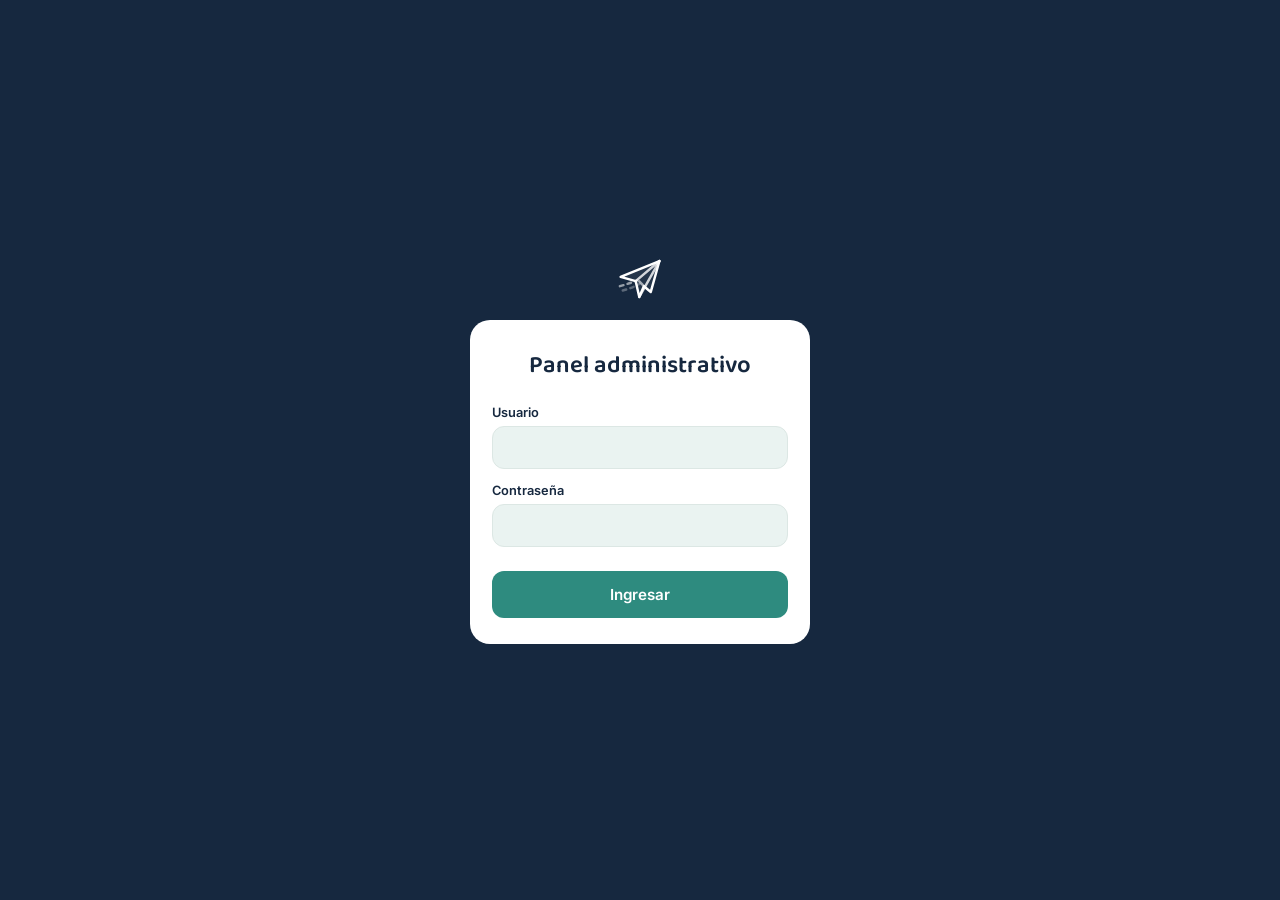
==== admin-login.html @ d1c7b5f1 "nuevos archivos" ====
<!DOCTYPE html>
<html lang="es">
<head>
<meta charset="UTF-8">
<meta name="viewport" content="width=device-width, initial-scale=1, viewport-fit=cover">
<title>Vuelo Creativo — Acceso</title>
<meta name="robots" content="noindex, nofollow">
<link rel="preconnect" href="https://fonts.googleapis.com">
<link href="https://fonts.googleapis.com/css2?family=Baloo+2:wght@500;600;700&family=Inter:wght@400;500;600;700&display=swap" rel="stylesheet">
<link rel="stylesheet" href="css/variables.css">
<link rel="stylesheet" href="css/base.css">
<link rel="stylesheet" href="css/componentes.css">
<link rel="stylesheet" href="css/admin.css">
</head>
<body>

<div class="login-admin-wrap">
  <div class="login-admin-icono" id="login-icono"></div>
  <div class="login-admin-card">
    <h2 class="login-admin-titulo">Panel administrativo</h2>
    <form onsubmit="intentarLogin(event)">
      <div class="campo">
        <label>Usuario</label>
        <input type="text" id="admin-usuario" required autocomplete="off">
      </div>
      <div class="campo">
        <label>Contraseña</label>
        <input type="password" id="admin-clave" required>
      </div>
      <p id="login-error">Usuario o contraseña incorrectos</p>
      <button type="submit" class="btn-primario" style="margin-top:10px;">Ingresar</button>
    </form>
  </div>
</div>

<script src="js/utils/helpers.js"></script>
<script src="js/components/icono-marca.js"></script>
<script src="js/data/admin-config.js"></script>
<script src="js/modules/admin-auth.js"></script>
<script>
  document.getElementById("login-icono").innerHTML = iconoAvionVC({ tamano: 46, color: "#FFFFFF", conEstela: true });
</script>
</body>
</html>
---- css/variables.css ----
/* ===== VUELO CREATIVO — Variables de marca (v2) ===== */
:root {
  /* Paleta: azul marino + verde + blanco */
  --color-bg: #F6FAF9;
  --color-bg-alt: #EAF3F1;
  --color-surface: #FFFFFF;
  --color-text: #14263D;
  --color-text-soft: #6B7C8C;
  --color-border: #DCE7E4;

  /* Marino (identidad / headers) */
  --color-marino: #16283F;
  --color-marino-suave: #2C4460;

  /* Color fuerte reservado SOLO para el dato crítico (precio/total) */
  --color-acento: #2E8B7F;
  --color-acento-suave: #6FBDAF;

  /* Estados */
  --color-exito: #2E8B7F;
  --color-alerta: #D9A441;
  --color-error: #C6693B;

  /* Modo oscuro */
  --dark-bg: #0F1C2E;
  --dark-bg-alt: #16283F;
  --dark-surface: #1C3049;
  --dark-text: #EAF3F1;
  --dark-text-soft: #9BB0C2;
  --dark-border: #29405C;

  /* Tipografía — amigable y dinámica */
  --font-logo: 'Baloo 2', 'Quicksand', sans-serif;
  --font-titulos: 'Baloo 2', sans-serif;
  --font-texto: 'Inter', sans-serif;

  /* Layout */
  --marco-max-width: 430px;
  --radio: 20px;
  --radio-sm: 12px;
  --sombra: 0 6px 24px rgba(20, 38, 61, 0.08);

  /* Animación */
  --ease-avion: cubic-bezier(0.34, 1.56, 0.64, 1);
  --dur-rapida: 180ms;
  --dur-media: 350ms;
}

[data-theme="dark"] {
  --color-bg: var(--dark-bg);
  --color-bg-alt: var(--dark-bg-alt);
  --color-surface: var(--dark-surface);
  --color-text: var(--dark-text);
  --color-text-soft: var(--dark-text-soft);
  --color-border: var(--dark-border);
}
---- css/base.css ----
* { box-sizing: border-box; margin: 0; padding: 0; }

html, body {
  height: 100%;
  background: var(--color-bg-alt);
  font-family: var(--font-texto);
  color: var(--color-text);
  -webkit-tap-highlight-color: transparent;
  transition: background 0.3s, color 0.3s;
}

/* Marco tipo teléfono, centrado */
#app-frame {
  max-width: var(--marco-max-width);
  margin: 0 auto;
  min-height: 100vh;
  background: var(--color-bg);
  position: relative;
  display: flex;
  flex-direction: column;
  overflow-x: hidden;
  box-shadow: var(--sombra);
}

.logo-texto {
  font-family: var(--font-logo);
  font-weight: 600;
  letter-spacing: 0.02em;
  color: var(--color-text);
}

h1, h2, h3, .titulo {
  font-family: var(--font-titulos);
  font-weight: 600;
  color: var(--color-text);
}

.dato-critico {
  color: var(--color-acento);
  font-weight: 700;
}

button {
  font-family: var(--font-texto);
  border: none;
  cursor: pointer;
  background: none;
}

/* Contenido scrollable entre header y nav inferior */
#app-content {
  flex: 1;
  overflow-y: auto;
  padding-bottom: 84px; /* espacio para nav inferior */
  -webkit-overflow-scrolling: touch;
}

/* Header fijo */
#app-header {
  position: sticky;
  top: 0;
  z-index: 20;
  background: var(--color-bg);
  border-bottom: 1px solid var(--color-border);
  padding: 14px 18px;
  display: flex;
  align-items: center;
  justify-content: space-between;
}

/* Barra de acción fija (ej. "Agregar al carrito") */
.barra-accion {
  position: fixed;
  bottom: 70px;
  left: 50%;
  transform: translateX(-50%);
  width: 100%;
  max-width: var(--marco-max-width);
  padding: 12px 18px;
  background: var(--color-surface);
  border-top: 1px solid var(--color-border);
  z-index: 15;
}

::-webkit-scrollbar { width: 0; height: 0; }
---- css/componentes.css ----
/* ===== HEADER ===== */
.titulo-header {
  font-size: 1.05rem;
  flex: 1;
  text-align: center;
}
#btn-volver, .logo-mini {
  color: var(--color-text);
  width: 26px;
}
.header-extra { width: 26px; text-align: right; }

/* ===== NAV INFERIOR con indicador líquido ===== */
#bottom-nav {
  position: fixed;
  bottom: 0;
  left: 50%;
  transform: translateX(-50%);
  width: 100%;
  max-width: var(--marco-max-width);
  height: 74px;
  background: var(--color-marino);
  display: flex;
  z-index: 30;
  border-radius: 22px 22px 0 0;
  box-shadow: 0 -6px 20px rgba(20,38,61,0.18);
}
.nav-indicador {
  position: absolute;
  top: 10px; left: 0;
  width: 25%; height: 40px;
  z-index: 0;
}
.nav-indicador::after {
  content: "";
  display: block;
  width: 54px; height: 40px;
  margin: 0 auto;
  background: var(--color-acento);
  border-radius: 14px;
  transition: all var(--dur-media) var(--ease-avion);
}
.nav-item {
  flex: 1;
  display: flex;
  flex-direction: column;
  align-items: center;
  justify-content: center;
  gap: 4px;
  text-decoration: none;
  color: #7C90A8;
  font-size: 0.68rem;
  font-weight: 500;
  z-index: 1;
  transition: color var(--dur-rapida), transform var(--dur-rapida);
}
.nav-item.activa {
  color: #FFFFFF;
  transform: translateY(-2px);
}

/* ===== BOTONES ===== */
.btn-primario {
  width: 100%;
  padding: 14px;
  border-radius: var(--radio-sm);
  background: var(--color-acento);
  color: #fff;
  font-weight: 600;
  font-size: 0.95rem;
  transition: transform var(--dur-rapida);
}
.btn-primario:active { transform: scale(0.97); }

.btn-secundario {
  width: 100%;
  padding: 14px;
  border-radius: var(--radio-sm);
  background: var(--color-bg-alt);
  color: var(--color-text);
  font-weight: 600;
  border: 1px solid var(--color-border);
}

/* ===== MODAL TIPO SHEET (desliza desde abajo) ===== */
.sheet-overlay {
  position: fixed; inset: 0;
  background: rgba(0,0,0,0.35);
  z-index: 50;
  opacity: 0;
  pointer-events: none;
  transition: opacity var(--dur-media);
}
.sheet-overlay.abierto { opacity: 1; pointer-events: all; }

.sheet {
  position: fixed;
  bottom: 0; left: 50%;
  transform: translate(-50%, 100%);
  width: 100%;
  max-width: var(--marco-max-width);
  max-height: 85vh;
  background: var(--color-surface);
  border-radius: 24px 24px 0 0;
  padding: 20px 18px 30px;
  z-index: 51;
  transition: transform var(--dur-media) var(--ease-avion);
  overflow-y: auto;
}
.sheet.abierto { transform: translate(-50%, 0); }
.sheet-handle {
  width: 40px; height: 4px;
  background: var(--color-border);
  border-radius: 4px;
  margin: 0 auto 16px;
}

/* ===== TARJETA DE OPCIÓN (Inicio) ===== */
.tarjeta-opcion {
  display: block;
  background: var(--color-surface);
  border: 1px solid var(--color-border);
  border-radius: var(--radio);
  padding: 18px;
  margin-bottom: 14px;
  text-decoration: none;
  color: var(--color-text);
  transition: transform var(--dur-rapida);
}
.tarjeta-opcion:active { transform: scale(0.98); }
.tarjeta-opcion h3 { font-size: 1rem; margin-bottom: 4px; }

/* ===== MASCOTA GUÍA ===== */
.mascota-avion {
  position: fixed;
  bottom: 94px; right: 16px;
  width: 48px; height: 48px;
  border-radius: 50%;
  background: linear-gradient(145deg, var(--color-acento), var(--color-marino-suave));
  color: #fff;
  display: flex; align-items: center; justify-content: center;
  box-shadow: var(--sombra);
  z-index: 40;
  animation: flotar 3s ease-in-out infinite;
}
.mascota-burbuja {
  position: fixed;
  bottom: 142px; right: 16px;
  max-width: 190px;
  background: var(--color-surface);
  border: 1px solid var(--color-border);
  border-radius: var(--radio-sm);
  padding: 10px 12px;
  font-size: 0.78rem;
  box-shadow: var(--sombra);
  z-index: 40;
  opacity: 0;
  transform: translateY(8px) scale(0.95);
  pointer-events: none;
  transition: all var(--dur-media);
  display: flex;
  align-items: flex-start;
  gap: 6px;
}
.mascota-burbuja.visible {
  opacity: 1;
  transform: translateY(0) scale(1);
  pointer-events: all;
}
#mascota-cerrar {
  color: var(--color-text-soft);
  font-size: 1rem;
  line-height: 1;
}

@keyframes flotar {
  0%, 100% { transform: translateY(0); }
  50% { transform: translateY(-5px); }
}
---- css/admin.css ----
/* ===== LOGIN ADMIN ===== */
.campo { margin-bottom: 14px; }
.campo label {
  display: block;
  font-size: 0.8rem;
  font-weight: 600;
  color: var(--color-marino);
  margin-bottom: 6px;
}
.campo input {
  width: 100%;
  padding: 12px 14px;
  border-radius: var(--radio-sm);
  border: 1px solid var(--color-border);
  background: var(--color-bg-alt);
  font-family: var(--font-texto);
  font-size: 0.9rem;
  color: var(--color-text);
}
.campo input:focus { outline: 2px solid var(--color-acento-suave); }
.login-admin-wrap {
  min-height: 100vh;
  display: flex;
  flex-direction: column;
  align-items: center;
  justify-content: center;
  padding: 30px;
  background: var(--color-marino);
}
.login-admin-icono { margin-bottom: 14px; }
.login-admin-card {
  width: 100%;
  max-width: 340px;
  background: var(--color-surface);
  border-radius: var(--radio);
  padding: 26px 22px;
}
.login-admin-titulo {
  text-align: center;
  color: var(--color-marino);
  margin-bottom: 20px;
}
#login-error {
  display: none;
  color: var(--color-error);
  font-size: 0.8rem;
  margin-top: 6px;
  text-align: center;
}

/* ===== DASHBOARD ADMIN ===== */
.admin-topbar {
  background: var(--color-marino);
  color: #fff;
  padding: 16px 18px;
  display: flex;
  align-items: center;
  justify-content: space-between;
}
.admin-topbar h1 { font-size: 1.05rem; color: #fff; }
.btn-logout {
  color: #9BB0C2;
  font-size: 0.78rem;
}

.admin-tabs {
  display: flex;
  gap: 6px;
  padding: 14px 16px 4px;
  overflow-x: auto;
}
.admin-tab {
  flex-shrink: 0;
  padding: 8px 14px;
  border-radius: 20px;
  font-size: 0.78rem;
  font-weight: 600;
  background: var(--color-bg-alt);
  color: var(--color-text-soft);
  border: 1px solid var(--color-border);
}
.admin-tab.activo {
  background: var(--color-acento);
  color: #fff;
  border-color: var(--color-acento);
}

.admin-lista { padding: 12px 16px 30px; }

.tarjeta-pedido {
  background: var(--color-surface);
  border: 1px solid var(--color-border);
  border-radius: var(--radio-sm);
  padding: 16px;
  margin-bottom: 12px;
  animation: aparecer 0.35s ease both;
}
@keyframes aparecer {
  from { opacity: 0; transform: translateY(6px); }
  to { opacity: 1; transform: translateY(0); }
}
.tarjeta-pedido-header {
  display: flex;
  justify-content: space-between;
  align-items: flex-start;
  margin-bottom: 8px;
}
.tarjeta-pedido-codigo {
  font-family: var(--font-titulos);
  font-weight: 600;
  color: var(--color-marino);
}
.badge-estado {
  font-size: 0.68rem;
  font-weight: 700;
  padding: 3px 10px;
  border-radius: 20px;
  text-transform: uppercase;
  letter-spacing: 0.02em;
}
.badge-confirmado { background: #FCE9CC; color: #8A5A15; }
.badge-en_proceso { background: #D8E8F5; color: #2A5F8A; }
.badge-elaboracion { background: #E3DCF5; color: #5B3F9C; }
.badge-control_calidad { background: #FCE0D8; color: #A4472C; }
.badge-listo { background: #D6EDE4; color: #1F7A5C; }

.tarjeta-pedido-fila {
  display: flex;
  justify-content: space-between;
  font-size: 0.82rem;
  padding: 4px 0;
  color: var(--color-text-soft);
}
.tarjeta-pedido-fila strong { color: var(--color-text); }

.tarjeta-pedido-acciones {
  display: flex;
  gap: 8px;
  margin-top: 12px;
}
.tarjeta-pedido-acciones select {
  flex: 1;
  padding: 9px;
  border-radius: 10px;
  border: 1px solid var(--color-border);
  font-size: 0.78rem;
  background: var(--color-bg-alt);
}
.btn-wsp-mini {
  padding: 9px 12px;
  border-radius: 10px;
  background: #2E8B7F;
  color: #fff;
  font-size: 0.78rem;
  font-weight: 600;
  display: flex; align-items: center; gap: 5px;
}

.acceso-ventas {
  margin: 0 16px 16px;
  display: block;
  background: var(--color-marino);
  color: #fff;
  border-radius: var(--radio-sm);
  padding: 14px;
  text-align: center;
  font-weight: 600;
  text-decoration: none;
  font-size: 0.9rem;
}

.estado-vacio {
  text-align: center;
  padding: 40px 20px;
  color: var(--color-text-soft);
  font-size: 0.85rem;
}
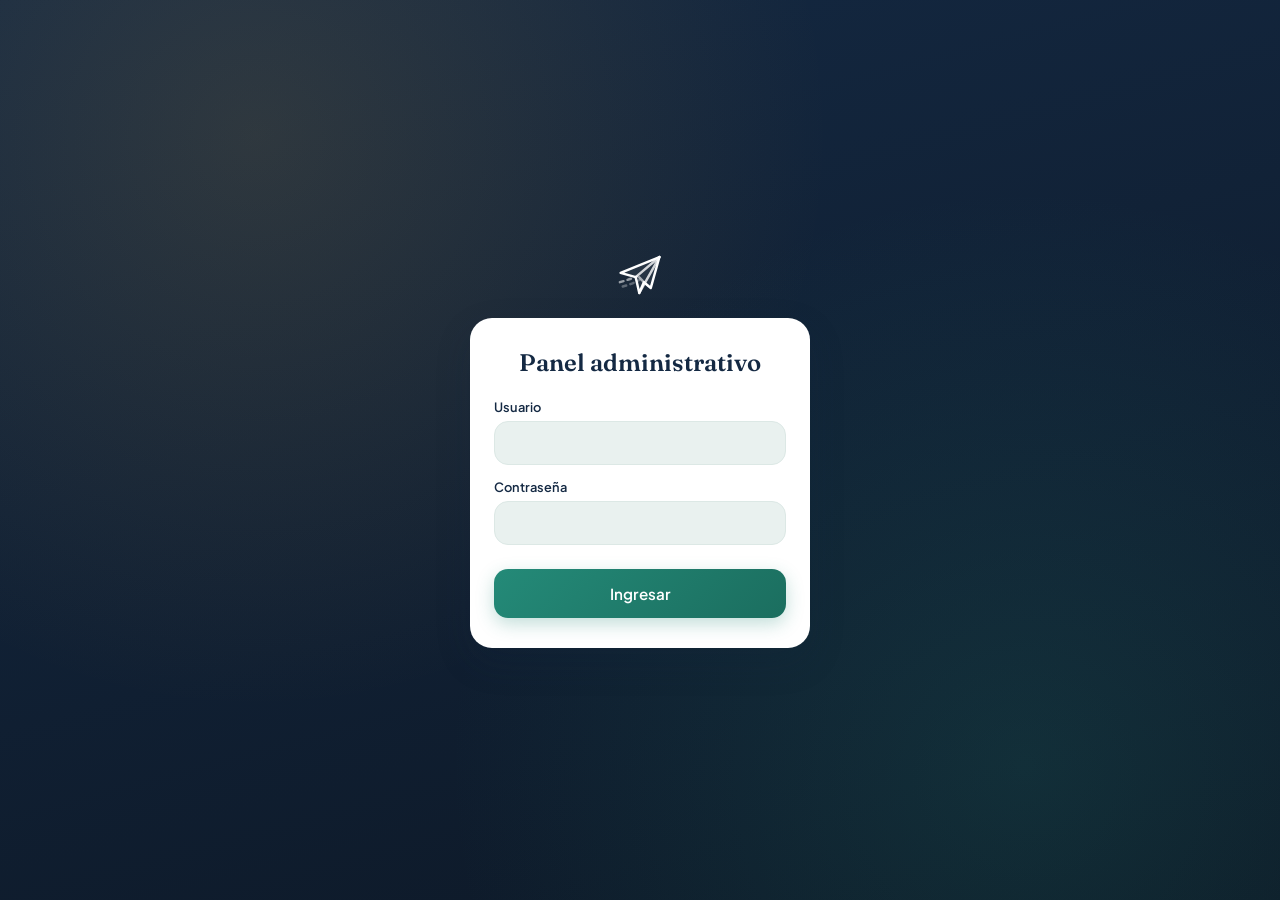
==== commit 448d2777: "nueva estética" ====
--- a/admin-login.html
+++ b/admin-login.html
@@ -6,7 +6,7 @@
 <title>Vuelo Creativo — Acceso</title>
 <meta name="robots" content="noindex, nofollow">
 <link rel="preconnect" href="https://fonts.googleapis.com">
-<link href="https://fonts.googleapis.com/css2?family=Baloo+2:wght@500;600;700&family=Inter:wght@400;500;600;700&display=swap" rel="stylesheet">
+<link href="https://fonts.googleapis.com/css2?family=Fraunces:opsz,wght@9..144,500;9..144,600;9..144,700&family=Plus+Jakarta+Sans:wght@400;500;600;700;800&display=swap" rel="stylesheet">
 <link rel="stylesheet" href="css/variables.css">
 <link rel="stylesheet" href="css/base.css">
 <link rel="stylesheet" href="css/componentes.css">
--- a/css/variables.css
+++ b/css/variables.css
@@ -1,44 +1,51 @@
-/* ===== VUELO CREATIVO — Variables de marca (v2) ===== */
+/* ===== VUELO CREATIVO — Variables de marca (v3) ===== */
 :root {
-  /* Paleta: azul marino + verde + blanco */
-  --color-bg: #F6FAF9;
-  --color-bg-alt: #EAF3F1;
+  /* Paleta: azul marino + verde + blanco, con acento cálido decorativo */
+  --color-bg: #F5F9F8;
+  --color-bg-alt: #E9F1EF;
   --color-surface: #FFFFFF;
   --color-text: #14263D;
-  --color-text-soft: #6B7C8C;
-  --color-border: #DCE7E4;
+  --color-text-soft: #66798C;
+  --color-border: #DCE8E5;
 
   /* Marino (identidad / headers) */
-  --color-marino: #16283F;
-  --color-marino-suave: #2C4460;
+  --color-marino: #142943;
+  --color-marino-2: #1E3A5C;
+  --color-marino-suave: #2C4763;
 
-  /* Color fuerte reservado SOLO para el dato crítico (precio/total) */
-  --color-acento: #2E8B7F;
+  /* Verde — dato crítico (precio/total) */
+  --color-acento: #248A78;
+  --color-acento-2: #1B6E5F;
   --color-acento-suave: #6FBDAF;
 
+  /* Dorado cálido — SOLO decorativo (detalles, no precios) */
+  --color-dorado: #D9A441;
+  --color-dorado-suave: #F0D9A8;
+
   /* Estados */
-  --color-exito: #2E8B7F;
+  --color-exito: #248A78;
   --color-alerta: #D9A441;
-  --color-error: #C6693B;
+  --color-error: #C0563C;
 
   /* Modo oscuro */
-  --dark-bg: #0F1C2E;
-  --dark-bg-alt: #16283F;
-  --dark-surface: #1C3049;
+  --dark-bg: #0D1826;
+  --dark-bg-alt: #142943;
+  --dark-surface: #182E48;
   --dark-text: #EAF3F1;
-  --dark-text-soft: #9BB0C2;
-  --dark-border: #29405C;
+  --dark-text-soft: #93A9BE;
+  --dark-border: #24405C;
 
-  /* Tipografía — amigable y dinámica */
-  --font-logo: 'Baloo 2', 'Quicksand', sans-serif;
-  --font-titulos: 'Baloo 2', sans-serif;
-  --font-texto: 'Inter', sans-serif;
+  /* Tipografía — con personalidad propia */
+  --font-logo: 'Fraunces', serif;
+  --font-titulos: 'Fraunces', serif;
+  --font-texto: 'Plus Jakarta Sans', sans-serif;
 
   /* Layout */
   --marco-max-width: 430px;
-  --radio: 20px;
-  --radio-sm: 12px;
-  --sombra: 0 6px 24px rgba(20, 38, 61, 0.08);
+  --radio: 22px;
+  --radio-sm: 14px;
+  --sombra: 0 8px 28px rgba(20, 38, 61, 0.10);
+  --sombra-fuerte: 0 14px 36px rgba(20, 38, 61, 0.16);
 
   /* Animación */
   --ease-avion: cubic-bezier(0.34, 1.56, 0.64, 1);
--- a/css/base.css
+++ b/css/base.css
@@ -53,6 +53,11 @@
   overflow-y: auto;
   padding-bottom: 84px; /* espacio para nav inferior */
   -webkit-overflow-scrolling: touch;
+  animation: contenido-entra 0.4s ease both;
+}
+@keyframes contenido-entra {
+  from { opacity: 0; transform: translateY(10px); }
+  to { opacity: 1; transform: translateY(0); }
 }
 
 /* Header fijo */
--- a/css/componentes.css
+++ b/css/componentes.css
@@ -1,12 +1,20 @@
 /* ===== HEADER ===== */
 .titulo-header {
-  font-size: 1.05rem;
+  font-family: var(--font-titulos);
+  font-weight: 600;
+  font-size: 1.12rem;
   flex: 1;
   text-align: center;
 }
 #btn-volver, .logo-mini {
   color: var(--color-text);
   width: 26px;
+  border: none;
+  background: transparent;
+  padding: 0;
+  cursor: pointer;
+  display: flex;
+  align-items: center;
 }
 .header-extra { width: 26px; text-align: right; }
 
@@ -62,25 +70,28 @@
 /* ===== BOTONES ===== */
 .btn-primario {
   width: 100%;
-  padding: 14px;
+  padding: 15px;
   border-radius: var(--radio-sm);
-  background: var(--color-acento);
+  background: linear-gradient(135deg, var(--color-acento), var(--color-acento-2));
   color: #fff;
   font-weight: 600;
   font-size: 0.95rem;
-  transition: transform var(--dur-rapida);
-}
-.btn-primario:active { transform: scale(0.97); }
+  box-shadow: 0 6px 18px rgba(36,138,120,0.28);
+  transition: transform var(--dur-rapida), box-shadow var(--dur-rapida);
+}
+.btn-primario:active { transform: scale(0.97); box-shadow: 0 3px 10px rgba(36,138,120,0.24); }
 
 .btn-secundario {
   width: 100%;
-  padding: 14px;
+  padding: 15px;
   border-radius: var(--radio-sm);
   background: var(--color-bg-alt);
-  color: var(--color-text);
+  color: var(--color-marino);
   font-weight: 600;
-  border: 1px solid var(--color-border);
-}
+  border: 1.5px solid var(--color-border);
+  transition: transform var(--dur-rapida);
+}
+.btn-secundario:active { transform: scale(0.97); }
 
 /* ===== MODAL TIPO SHEET (desliza desde abajo) ===== */
 .sheet-overlay {
@@ -121,14 +132,27 @@
   background: var(--color-surface);
   border: 1px solid var(--color-border);
   border-radius: var(--radio);
-  padding: 18px;
+  padding: 20px;
   margin-bottom: 14px;
   text-decoration: none;
   color: var(--color-text);
-  transition: transform var(--dur-rapida);
-}
-.tarjeta-opcion:active { transform: scale(0.98); }
-.tarjeta-opcion h3 { font-size: 1rem; margin-bottom: 4px; }
+  box-shadow: var(--sombra);
+  transition: transform var(--dur-rapida), box-shadow var(--dur-rapida);
+  position: relative;
+  overflow: hidden;
+}
+.tarjeta-opcion::before {
+  content: "";
+  position: absolute;
+  top: 0; right: 0;
+  width: 80px; height: 80px;
+  background: radial-gradient(circle, var(--color-bg-alt), transparent 70%);
+  border-radius: 50%;
+  transform: translate(20px, -20px);
+}
+.tarjeta-opcion:active { transform: scale(0.98); box-shadow: var(--sombra); }
+.tarjeta-opcion h3 { font-family: var(--font-titulos); font-size: 1.1rem; margin-bottom: 5px; color: var(--color-marino); position: relative; }
+.tarjeta-opcion p { position: relative; }
 
 /* ===== MASCOTA GUÍA ===== */
 .mascota-avion {
--- a/css/admin.css
+++ b/css/admin.css
@@ -18,6 +18,7 @@
   color: var(--color-text);
 }
 .campo input:focus { outline: 2px solid var(--color-acento-suave); }
+
 .login-admin-wrap {
   min-height: 100vh;
   display: flex;
@@ -25,20 +26,25 @@
   align-items: center;
   justify-content: center;
   padding: 30px;
-  background: var(--color-marino);
-}
-.login-admin-icono { margin-bottom: 14px; }
+  background:
+    radial-gradient(circle at 20% 15%, rgba(217,164,65,0.14), transparent 45%),
+    radial-gradient(circle at 80% 85%, rgba(36,138,120,0.18), transparent 45%),
+    linear-gradient(165deg, var(--color-marino) 0%, #0D1826 100%);
+}
+.login-admin-icono { margin-bottom: 16px; }
 .login-admin-card {
   width: 100%;
   max-width: 340px;
   background: var(--color-surface);
   border-radius: var(--radio);
-  padding: 26px 22px;
+  padding: 30px 24px;
+  box-shadow: var(--sombra-fuerte);
 }
 .login-admin-titulo {
   text-align: center;
+  font-family: var(--font-titulos);
   color: var(--color-marino);
-  margin-bottom: 20px;
+  margin-bottom: 22px;
 }
 #login-error {
   display: none;
@@ -50,23 +56,47 @@
 
 /* ===== DASHBOARD ADMIN ===== */
 .admin-topbar {
-  background: var(--color-marino);
-  color: #fff;
-  padding: 16px 18px;
+  background: linear-gradient(120deg, var(--color-marino) 0%, var(--color-marino-2) 100%);
+  color: #fff;
+  padding: 18px 18px;
   display: flex;
   align-items: center;
   justify-content: space-between;
 }
-.admin-topbar h1 { font-size: 1.05rem; color: #fff; }
+.admin-topbar h1 { font-family: var(--font-titulos); font-size: 1.1rem; color: #fff; }
 .btn-logout {
-  color: #9BB0C2;
-  font-size: 0.78rem;
-}
+  color: #93A9BE;
+  font-size: 0.78rem;
+  font-weight: 600;
+}
+
+/* Stats rápidas */
+.admin-stats {
+  display: grid;
+  grid-template-columns: repeat(3, 1fr);
+  gap: 8px;
+  padding: 16px;
+}
+.stat-card {
+  background: var(--color-surface);
+  border: 1px solid var(--color-border);
+  border-radius: var(--radio-sm);
+  padding: 12px 10px;
+  text-align: center;
+  box-shadow: var(--sombra);
+}
+.stat-card strong {
+  display: block;
+  font-family: var(--font-titulos);
+  font-size: 1.3rem;
+  color: var(--color-acento);
+}
+.stat-card span { font-size: 0.65rem; color: var(--color-text-soft); font-weight: 500; }
 
 .admin-tabs {
   display: flex;
   gap: 6px;
-  padding: 14px 16px 4px;
+  padding: 4px 16px 8px;
   overflow-x: auto;
 }
 .admin-tab {
@@ -78,11 +108,13 @@
   background: var(--color-bg-alt);
   color: var(--color-text-soft);
   border: 1px solid var(--color-border);
+  transition: all var(--dur-rapida);
 }
 .admin-tab.activo {
-  background: var(--color-acento);
-  color: #fff;
-  border-color: var(--color-acento);
+  background: linear-gradient(135deg, var(--color-acento), var(--color-acento-2));
+  color: #fff;
+  border-color: transparent;
+  box-shadow: 0 4px 12px rgba(36,138,120,0.3);
 }
 
 .admin-lista { padding: 12px 16px 30px; }
@@ -90,11 +122,21 @@
 .tarjeta-pedido {
   background: var(--color-surface);
   border: 1px solid var(--color-border);
+  border-left: 4px solid var(--color-border);
   border-radius: var(--radio-sm);
   padding: 16px;
   margin-bottom: 12px;
+  box-shadow: var(--sombra);
   animation: aparecer 0.35s ease both;
 }
+.tarjeta-pedido.borde-pendiente { border-left-color: #B89452; }
+.tarjeta-pedido.borde-confirmado { border-left-color: #C99A3E; }
+.tarjeta-pedido.borde-en_proceso { border-left-color: #3E7DAE; }
+.tarjeta-pedido.borde-elaboracion { border-left-color: #7C5CC7; }
+.tarjeta-pedido.borde-control_calidad { border-left-color: #C06A46; }
+.tarjeta-pedido.borde-listo { border-left-color: var(--color-acento); }
+.tarjeta-pedido.borde-rechazado { border-left-color: var(--color-error); }
+
 @keyframes aparecer {
   from { opacity: 0; transform: translateY(6px); }
   to { opacity: 1; transform: translateY(0); }
@@ -108,10 +150,11 @@
 .tarjeta-pedido-codigo {
   font-family: var(--font-titulos);
   font-weight: 600;
+  font-size: 1.02rem;
   color: var(--color-marino);
 }
 .badge-estado {
-  font-size: 0.68rem;
+  font-size: 0.66rem;
   font-weight: 700;
   padding: 3px 10px;
   border-radius: 20px;
@@ -123,6 +166,8 @@
 .badge-elaboracion { background: #E3DCF5; color: #5B3F9C; }
 .badge-control_calidad { background: #FCE0D8; color: #A4472C; }
 .badge-listo { background: #D6EDE4; color: #1F7A5C; }
+.badge-pendiente { background: #EFE6D8; color: #7A6A4E; }
+.badge-rechazado { background: #F5D8D8; color: #A43C3C; }
 
 .tarjeta-pedido-fila {
   display: flex;
@@ -149,24 +194,44 @@
 .btn-wsp-mini {
   padding: 9px 12px;
   border-radius: 10px;
-  background: #2E8B7F;
+  background: linear-gradient(135deg, var(--color-acento), var(--color-acento-2));
   color: #fff;
   font-size: 0.78rem;
   font-weight: 600;
   display: flex; align-items: center; gap: 5px;
 }
+.btn-aceptar {
+  flex: 1;
+  padding: 10px;
+  border-radius: 10px;
+  background: linear-gradient(135deg, var(--color-acento), var(--color-acento-2));
+  color: #fff;
+  font-size: 0.8rem;
+  font-weight: 700;
+}
+.btn-rechazar {
+  flex: 1;
+  padding: 10px;
+  border-radius: 10px;
+  background: var(--color-bg-alt);
+  border: 1.5px solid var(--color-error);
+  color: var(--color-error);
+  font-size: 0.8rem;
+  font-weight: 700;
+}
 
 .acceso-ventas {
-  margin: 0 16px 16px;
+  margin: 16px 16px 0;
   display: block;
-  background: var(--color-marino);
-  color: #fff;
-  border-radius: var(--radio-sm);
-  padding: 14px;
-  text-align: center;
-  font-weight: 600;
+  background: linear-gradient(120deg, var(--color-dorado), #C08A2E);
+  color: #fff;
+  border-radius: var(--radio-sm);
+  padding: 15px;
+  text-align: center;
+  font-weight: 700;
   text-decoration: none;
   font-size: 0.9rem;
+  box-shadow: 0 6px 16px rgba(217,164,65,0.3);
 }
 
 .estado-vacio {
@@ -175,3 +240,22 @@
   color: var(--color-text-soft);
   font-size: 0.85rem;
 }
+
+#toast {
+  position: fixed;
+  bottom: 24px; left: 50%;
+  transform: translateX(-50%) translateY(20px);
+  background: var(--color-marino);
+  color: #fff;
+  padding: 10px 20px;
+  border-radius: 20px;
+  font-size: 0.82rem;
+  opacity: 0;
+  pointer-events: none;
+  transition: all var(--dur-media);
+  z-index: 80;
+}
+#toast.visible {
+  opacity: 1;
+  transform: translateX(-50%) translateY(0);
+}
